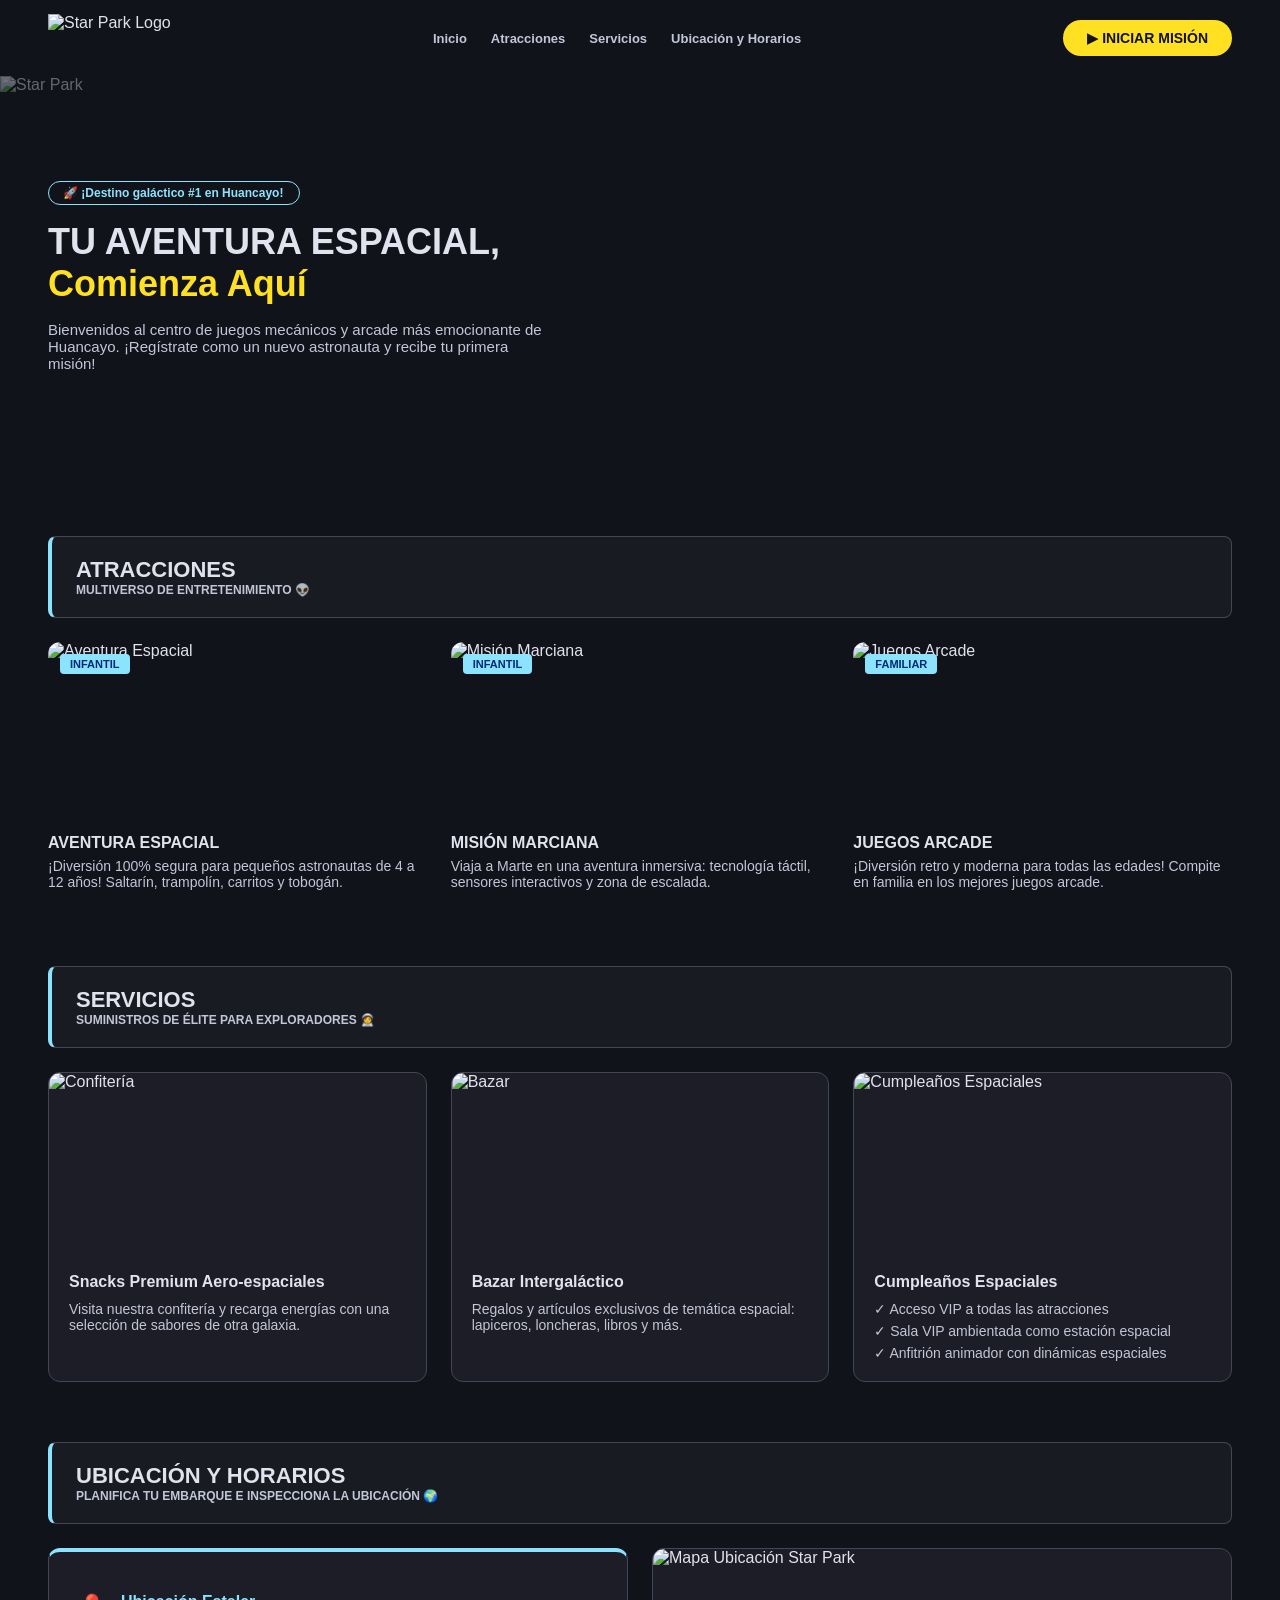
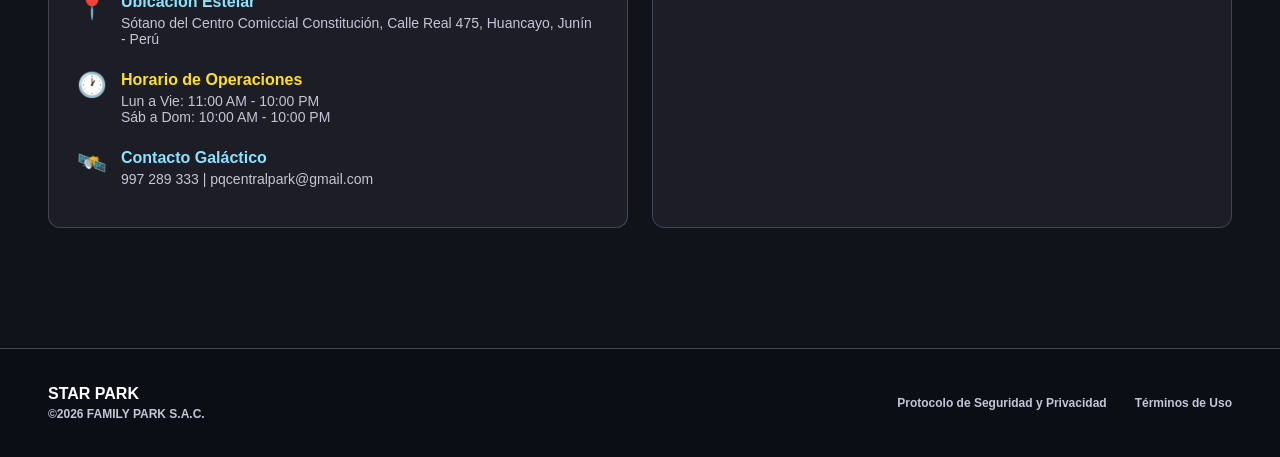
==== index.html @ 9a69d833 "Add files via upload" ====
<!DOCTYPE html>
<html lang="es">
<head>
    <meta charset="UTF-8">
    <meta name="viewport" content="width=device-width, initial-scale=1.0">
    <title>Star Park</title>
    <link rel="stylesheet" href="estilos.css">
</head>
<body>
    <!-- --- Sección de Navegación --- -->
    <header>
        <nav>
            <img src="../img/logostar.png" alt="Star Park Logo">
            <ul>
                <li><a href="#inicio">Inicio</a></li>
                <li><a href="#atracciones">Atracciones</a></li>
                <li><a href="#servicios">Servicios</a></li>
                <li><a href="#base-operaciones">Ubicación y Horarios</a></li>
            </ul>

            <a class="botonAmarillo" href="../tienda.html">▶ INICIAR MISIÓN</a>
        </nav>
    </header>
    <!-- --- Sección Principal (Hero) --- -->
    <section id="inicio" class="hero">
        <img src="../img/portada.png" alt="Star Park" class="heroFoto">
        <div class="heroContenido">
            <p class="etiqueta">🚀 ¡Destino galáctico #1 en Huancayo!</p>
            <div class="heroTituloFila">
                <h1>TU AVENTURA ESPACIAL,<br><em>Comienza Aquí</em></h1>
            </div>
            <p class="subtexto">
                Bienvenidos al centro de juegos mecánicos y arcade más emocionante de Huancayo.
                ¡Regístrate como un nuevo astronauta y recibe tu primera misión!
            </p>
        </div>
    </section>
    
    <main>
        <!-- --- Sección de Atracciones --- -->
        <section id="atracciones">
            <div class="seccionCabecera">
                <h2>ATRACCIONES</h2>
                <p class="etiquetaGris">MULTIVERSO DE ENTRETENIMIENTO 👽</p>
            </div>
            <div class="grilla3col">
                <div class="tarjetaAtraccion">
                    <div class="tarjetaImgCaja">
                        <img src="../img/aventuraespacial01.png" alt="Aventura Espacial">
                        <div class="badge">INFANTIL</div>
                    </div>
                    <h3>AVENTURA ESPACIAL</h3>
                    <p>¡Diversión 100% segura para pequeños astronautas de 4 a 12 años! Saltarín, trampolín, carritos y tobogán.</p>
                </div>

                <div class="tarjetaAtraccion">
                    <div class="tarjetaImgCaja">
                        <img src="../img/misionmarciana01.png" alt="Misión Marciana">
                        <div class="badge">INFANTIL</div>
                    </div>
                    <h3>MISIÓN MARCIANA</h3>
                    <p>Viaja a Marte en una aventura inmersiva: tecnología táctil, sensores interactivos y zona de escalada.</p>
                </div>

                <div class="tarjetaAtraccion">
                    <div class="tarjetaImgCaja">
                        <img src="../img/maquinas.png" alt="Juegos Arcade">
                        <div class="badge">FAMILIAR</div>
                    </div>
                    <h3>JUEGOS ARCADE</h3>
                    <p>¡Diversión retro y moderna para todas las edades! Compite en familia en los mejores juegos arcade.</p>
                </div>
            </div>
        </section>

        <section id="servicios">
            <div class="seccionCabecera">
                <h2>SERVICIOS</h2>
                <p class="etiquetaGris">SUMINISTROS DE ÉLITE PARA EXPLORADORES 🧑‍🚀</p>
            </div>
            <div class="grillaServicios">
                <div class="tarjetaServicio glass">
                    <div class="tarjetaServicioImg">
                        <img src="../img/confiteria.png" alt="Confitería">
                    </div>
                    <div class="tarjetaServicioTexto">
                        <h3>Snacks Premium Aero-espaciales</h3>
                        <p>Visita nuestra confitería y recarga energías con una selección de sabores de otra galaxia.</p>
                    </div>
                </div>

                <div class="tarjetaServicio glass">
                    <div class="tarjetaServicioImg">
                        <img src="../img/vitrina.png" alt="Bazar">
                    </div>
                    <div class="tarjetaServicioTexto">
                        <h3>Bazar Intergaláctico</h3>
                        <p>Regalos y artículos exclusivos de temática espacial: lapiceros, loncheras, libros y más.</p>
                    </div>
                </div>

                <div class="tarjetaServicio glass">
                    <div class="tarjetaServicioImg">
                        <img src="../img/cumpleaños.png" alt="Cumpleaños Espaciales">
                    </div>
                    <div class="tarjetaServicioTexto">
                        <h3>Cumpleaños Espaciales</h3>
                        <ul>
                            <li>✓ Acceso VIP a todas las atracciones</li>
                            <li>✓ Sala VIP ambientada como estación espacial</li>
                            <li>✓ Anfitrión animador con dinámicas espaciales</li>
                        </ul>
                    </div>
                </div>
            </div>
        </section>

        <section>
            <div class="seccionCabecera">
                <h2>UBICACIÓN Y HORARIOS</h2>
                <p class="etiquetaGris">PLANIFICA TU EMBARQUE E INSPECCIONA LA UBICACIÓN 🌍</p>
            </div>
            
            <div class="grillaUbicacion">
                <div class="tarjetaInfo glass">
                    <div class="infoFila">
                        <p class="em">📍</p>
                        <div>
                            <h3 class="celeste">Ubicación Estelar</h3>
                            <p>Sótano del Centro Comiccial Constitución, Calle Real 475, Huancayo, Junín - Perú</p>
                        </div>
                    </div>
                    
                    <div class="infoFila">
                        <p class="em">🕐</p>
                        <div>
                            <h3 class="amarillo">Horario de Operaciones</h3>
                            <p>Lun a Vie: 11:00 AM - 10:00 PM<br>Sáb a Dom: 10:00 AM - 10:00 PM</p>
                        </div>
                    </div>

                    <div class="infoFila">
                        <p class="em">🛰️</p>
                        <div>
                            <h3 class="celeste">Contacto Galáctico</h3>
                            <p>997 289 333 | pqcentralpark@gmail.com</p>
                        </div>
                    </div>
                </div>

                <div class="tarjetaMapa glass">
                    <img src="../img/mapa_huancayo.png" alt="Mapa Ubicación Star Park" class="mapaImagen">
                </div>
            </div>
        </section>

    </main>

    <footer>
        <div class="footerInterior">
            <div>
                <p class="footerNombre">STAR PARK</p>
                <p class="etiquetaGris">©2026 FAMILY PARK S.A.C.</p>
            </div>
            <div class="footerLinks">
                <p>Protocolo de Seguridad y Privacidad</p>
                <p>Términos de Uso</p>
            </div>
        </div>
    </footer>

</body>
</html>
---- estilos.css ----
/* estilos.css — Star Park */

:root {
    --celeste: #8ce3fd;
    --amarillo: #ffe121;
    --fondo: #11131b;
    --tarjeta: #282a32;
    --superficie: #191b23;
    --texto: #e1e2ed;
    --gris: #c3c6d7;
    --borde: #434655;
    --fuente: 'Sora', sans-serif;
}

* {
    box-sizing: border-box;
    margin: 0;
    padding: 0;
}

body {
    background-color: var(--fondo);
    color: var(--texto);
    font-family: var(--fuente);
}

a {
    text-decoration: none;
}

img {
    display: block;
    max-width: 100%;
}

.celeste { color: var(--celeste); }
.amarillo { color: var(--amarillo); }

.glass {
    background-color: rgba(29, 31, 39, 0.9);
    border: 1px solid var(--borde);
    border-radius: 12px;
}

/* --- Botón "Iniciar Misión" --- */
.botonAmarillo {
    background-color: var(--amarillo);
    color: #11131b;
    padding: 10px 24px;
    border-radius: 999px;
    font-weight: 700;
    font-size: 14px;
}

.botonAmarillo:hover {
    background-color: var(--celeste);
    font-weight: 700;
    font-size: 14px;
}

/* --- Estilos de Navegación --- */
header {
    background-color: var(--fondo);
}

nav {
    display: flex;
    align-items: center;
    justify-content: space-between;
    padding: 14px 48px;
}

nav img {
    height: 48px;
}

nav ul {
    display: flex;
    align-items: center;
    gap: 24px;
    list-style: none;
}

nav ul a {
    color: var(--gris);
    font-size: 13px;
    font-weight: 700;
}

nav ul a:hover {
    color: var(--amarillo);
}

/* --- Sección Principal (Hero) --- */
.hero {
    position: relative;
    min-height: 400px;
    display: flex;
    align-items: center;
}

.heroFoto {
    position: absolute;
    top: 0;
    left: 0;
    width: 100%;
    height: 100%;
    object-fit: cover;
    opacity: 0.4;
}

.heroContenido {
    position: absolute;
    padding: 0 48px;
}

.heroTituloFila {
    margin-bottom: 16px;
}

h1 {
    font-size: 36px;
    font-weight: 800;
}

h1 em {
    font-style: normal;
    color: var(--amarillo);
}

.subtexto {
    color: var(--gris);
    font-size: 15px;
    max-width: 500px;
}

/* --- Etiquetas y Badges --- */
.etiqueta {
    max-width: 252px;
    padding: 4px 14px;
    border-radius: 999px;
    border: 1px solid var(--celeste);
    color: var(--celeste);
    font-size: 12px;
    font-weight: 700;
    margin-bottom: 16px;
}

.etiquetaGris {
    color: var(--gris);
    font-size: 12px;
    font-weight: 700;
}

.badge {
    position: absolute;
    top: 12px;
    left: 12px;
    background-color: var(--celeste);
    color: #002a78;
    font-size: 11px;
    font-weight: 700;
    padding: 4px 10px;
    border-radius: 4px;
}

/* --- Estructura Layout (Main) --- */
main {
    padding: 0px 48px;
    padding-bottom: 60px;
    max-width: 1280px;
    margin: 0 auto;
}

section {
    margin-bottom: 60px;
}

.seccionCabecera {
    padding: 20px 24px;
    margin-bottom: 24px;
    background-color: var(--superficie);
    border: 1px solid var(--borde);
    border-left: 4px solid var(--celeste);
    border-radius: 8px;
}

.seccionCabecera h2 {
    font-size: 22px;
    font-weight: 700;
}

/* --- Grillas Adaptables --- */
.grilla3col {
    display: grid;
    grid-template-columns: 1fr 1fr 1fr;
    gap: 24px;
}

.grillaServicios {
    display: grid;
    grid-template-columns: 1fr 1fr 1fr;
    gap: 24px;
}

.grillaUbicacion {
    display: grid;
    grid-template-columns: 1fr 1fr;
    gap: 24px;
}

/* --- Tarjetas de Atracciones --- */
.tarjetaAtraccion {
    margin-bottom: 16px;
}

.tarjetaImgCaja {
    position: relative;
    border-radius: 12px;
    overflow: hidden;
    height: 180px;
    margin-bottom: 12px;
}

.tarjetaImgCaja img {
    width: 100%;
    height: 100%;
}

.tarjetaAtraccion h3 {
    font-size: 16px;
    font-weight: 700;
    margin-bottom: 6px;
}

.tarjetaAtraccion p {
    color: var(--gris);
    font-size: 14px;
}

/* --- Tarjetas de Servicios --- */
.tarjetaServicio {
    overflow: hidden; 
    border-radius: 12px;
    display: flex;
    flex-direction: column;
}

.tarjetaServicioImg {
    height: 180px;
}

.tarjetaServicioImg img {
    width: 100%;
    height: 100%;
    object-fit: cover;
}

.tarjetaServicioTexto {
    padding: 20px;
    display: flex;
    flex-direction: column;
    gap: 10px;
}

.tarjetaServicioTexto h3 {
    font-size: 16px;
    font-weight: 700;
}

.tarjetaServicioTexto p, .tarjetaServicioTexto ul {
    color: var(--gris);
    font-size: 14px;
}

.tarjetaServicioTexto ul {
    list-style: none;
    display: flex;
    flex-direction: column;
    gap: 6px;
}

/* --- Sección Base de Operaciones --- */
.tarjetaInfo {
    border-radius: 12px;
    padding: 28px;
    display: flex;
    flex-direction: column;
    justify-content: center;
    gap: 24px;
    border-top: 4px solid var(--celeste);
}

.infoFila {
    display: flex;
    gap: 14px;
}

.em {
    font-size: 24px;
}

.infoFila h3 {
    font-size: 16px;
    font-weight: 700;
    margin-bottom: 4px;
}

.infoFila div p {
    color: var(--gris);
    font-size: 14px;
}

/* --- Bloque Contenedor de Imagen Estática del Mapa --- */
.tarjetaMapa {
    overflow: hidden;
    border-radius: 12px;
    height: 100%;
    min-height: 280px;
}

.mapaImagen {
    width: 100%;
    height: 100%;
    object-fit: cover;
}

/* --- Footer --- */
footer {
    background-color: #0c0e16;
    border-top: 1px solid var(--borde);
    padding: 36px 48px;
}

.footerInterior {
    display: flex;
    justify-content: space-between;
    align-items: center;
    max-width: 1280px;
    margin: 0 auto;
}

.footerNombre {
    font-weight: 700;
    color: white;
    margin-bottom: 4px;
}

.footerLinks {
    display: flex;
    gap: 28px;
}

.footerLinks p {
    color: var(--gris);
    font-size: 12px;
    font-weight: 700;
}

/* --- Diseño Adaptable Media Query (Corregido para Móviles) --- */
@media (max-width: 800px) {
    nav ul {
        display: none;
    }

    nav {
        padding: 14px 16px;
    }

    nav .botonAmarillo {
        padding: 8px 16px;
        font-size: 12px;
    }

    h1 {
        font-size: 24px;
    }

    .heroContenido {
        padding: 0 16px;
    }

    main {
        padding: 40px 16px;
    }

    .grilla3col, .grillaServicios, .grillaUbicacion {
        grid-template-columns: 1fr;
    }

    .footerInterior {
        flex-direction: column;
        gap: 20px;
        text-align: center;
    }
}
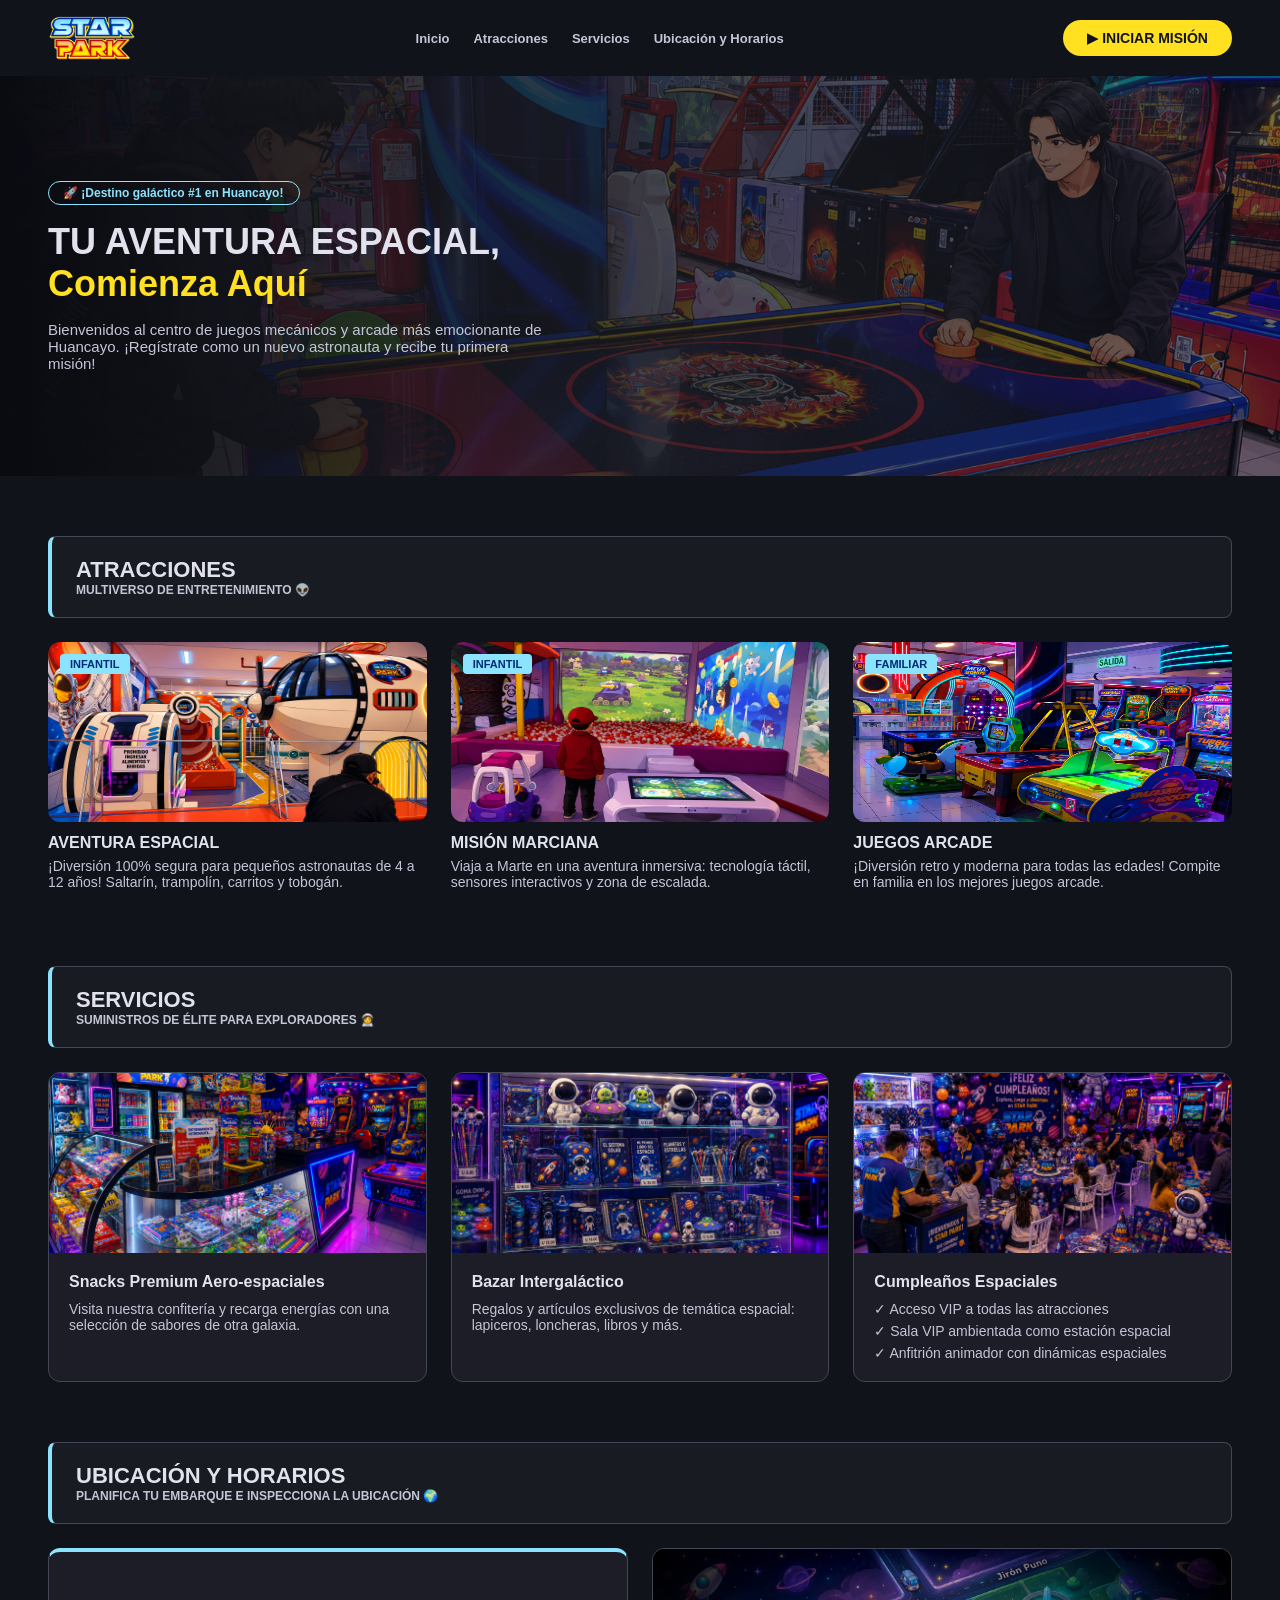
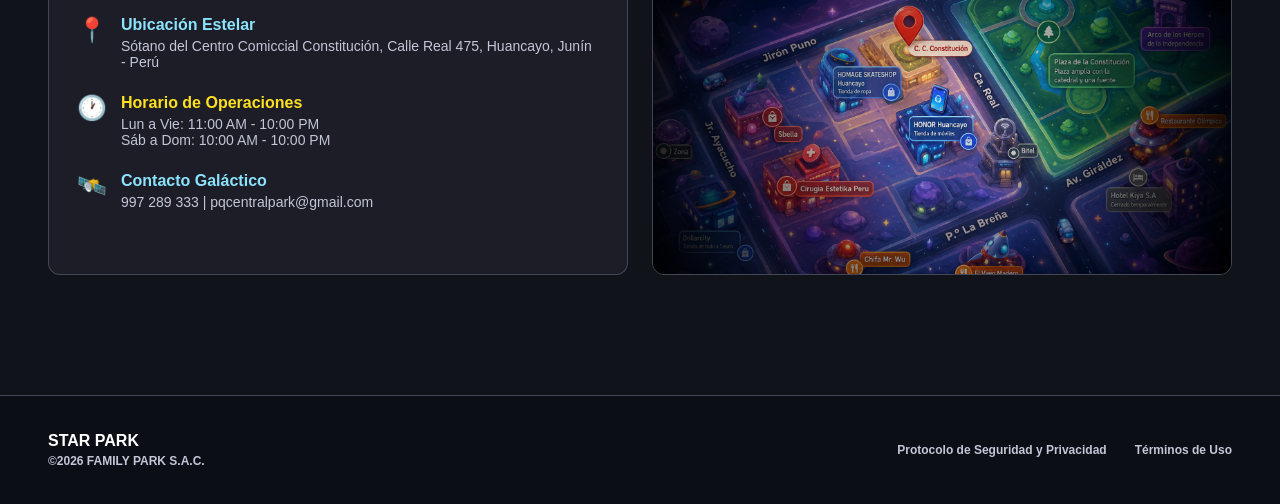
==== commit defdc3e5: "FINAL VERSION" ====
--- a/index.html
+++ b/index.html
@@ -4,6 +4,8 @@
     <meta charset="UTF-8">
     <meta name="viewport" content="width=device-width, initial-scale=1.0">
     <title>Star Park</title>
+    <link rel="icon" href="data:image/svg+xml,<svg xmlns='http://www.w3.org/2000/svg' viewBox='0 0 100 100'><text x='50%' y='50%' text-anchor='middle' dominant-baseline='central' font-size='80'>🌟</text></svg>"/>
+  
     <link rel="stylesheet" href="estilos.css">
 </head>
 <body>
@@ -23,7 +25,7 @@
     </header>
     <!-- --- Sección Principal (Hero) --- -->
     <section id="inicio" class="hero">
-        <img src="../img/portada.png" alt="Star Park" class="heroFoto">
+        <img src="../img/portada.png" alt="2 jóvenes jugando en el AirGame, Star Park" class="heroFoto">
         <div class="heroContenido">
             <p class="etiqueta">🚀 ¡Destino galáctico #1 en Huancayo!</p>
             <div class="heroTituloFila">
@@ -46,7 +48,7 @@
             <div class="grilla3col">
                 <div class="tarjetaAtraccion">
                     <div class="tarjetaImgCaja">
-                        <img src="../img/aventuraespacial01.png" alt="Aventura Espacial">
+                        <img src="../img/aventuraespacial01.png" alt="Área de juegos, Aventura Espacial">
                         <div class="badge">INFANTIL</div>
                     </div>
                     <h3>AVENTURA ESPACIAL</h3>
@@ -55,7 +57,7 @@
 
                 <div class="tarjetaAtraccion">
                     <div class="tarjetaImgCaja">
-                        <img src="../img/misionmarciana01.png" alt="Misión Marciana">
+                        <img src="../img/misionmarciana01.png" alt="Piscina de pelotas y sensores, Misión Marciana">
                         <div class="badge">INFANTIL</div>
                     </div>
                     <h3>MISIÓN MARCIANA</h3>
@@ -81,7 +83,7 @@
             <div class="grillaServicios">
                 <div class="tarjetaServicio glass">
                     <div class="tarjetaServicioImg">
-                        <img src="../img/confiteria.png" alt="Confitería">
+                        <img src="../img/confiteria.png" alt="Área de Confitería">
                     </div>
                     <div class="tarjetaServicioTexto">
                         <h3>Snacks Premium Aero-espaciales</h3>
@@ -91,7 +93,7 @@
 
                 <div class="tarjetaServicio glass">
                     <div class="tarjetaServicioImg">
-                        <img src="../img/vitrina.png" alt="Bazar">
+                        <img src="../img/vitrina.png" alt="Vitrina de juguetes y artículos con temática espacial">
                     </div>
                     <div class="tarjetaServicioTexto">
                         <h3>Bazar Intergaláctico</h3>
@@ -101,7 +103,7 @@
 
                 <div class="tarjetaServicio glass">
                     <div class="tarjetaServicioImg">
-                        <img src="../img/cumpleaños.png" alt="Cumpleaños Espaciales">
+                        <img src="../img/cumpleaños.png" alt="Cumpleaños Espaciales, ejemplo de decoración y animación">
                     </div>
                     <div class="tarjetaServicioTexto">
                         <h3>Cumpleaños Espaciales</h3>
@@ -115,7 +117,7 @@
             </div>
         </section>
 
-        <section>
+        <section id="base-operaciones">
             <div class="seccionCabecera">
                 <h2>UBICACIÓN Y HORARIOS</h2>
                 <p class="etiquetaGris">PLANIFICA TU EMBARQUE E INSPECCIONA LA UBICACIÓN 🌍</p>
@@ -149,7 +151,7 @@
                 </div>
 
                 <div class="tarjetaMapa glass">
-                    <img src="../img/mapa_huancayo.png" alt="Mapa Ubicación Star Park" class="mapaImagen">
+                    <img src="../img/mapa_huancayo.png" alt="Mapa Ubicación Star Park, Huancayo" class="mapaImagen">
                 </div>
             </div>
         </section>
